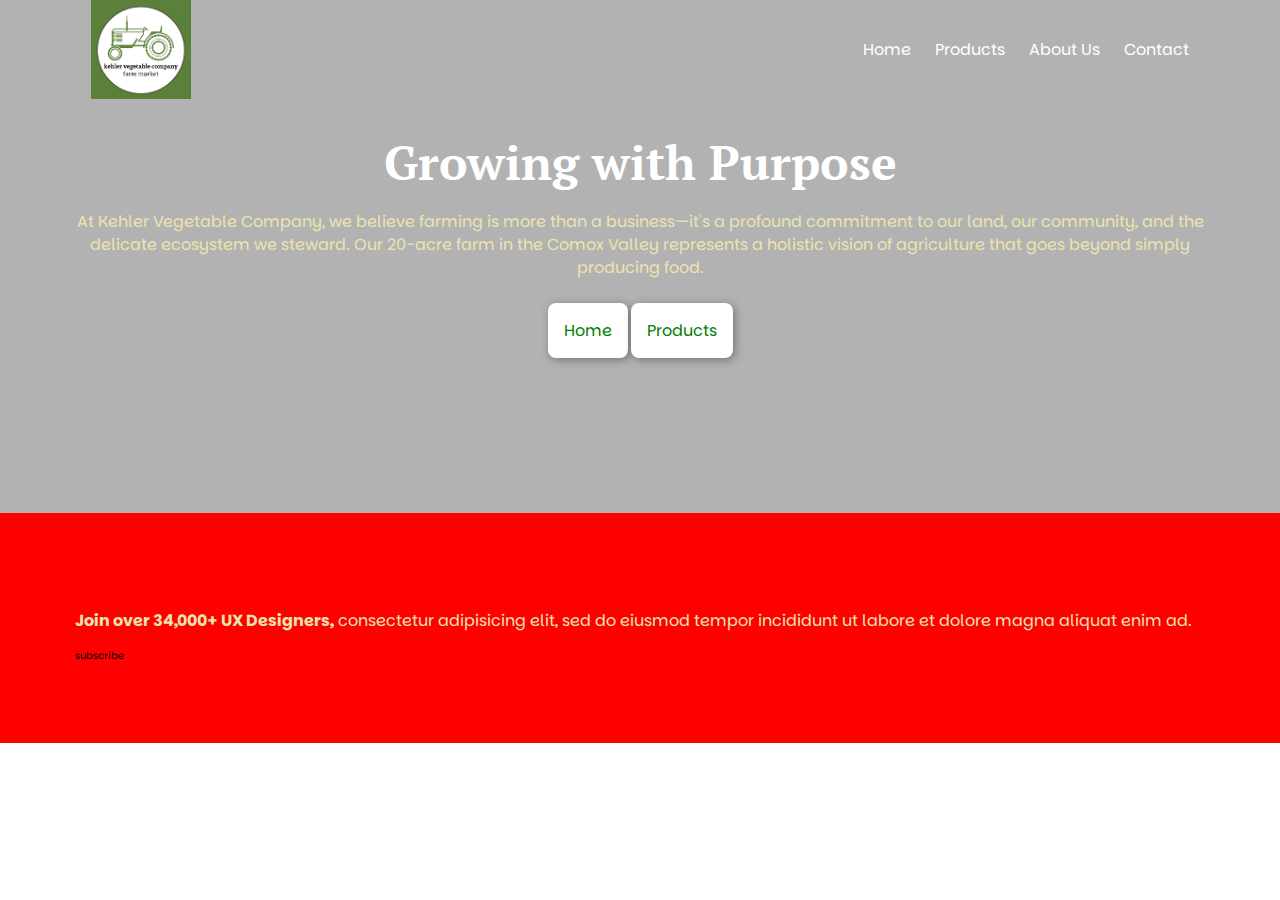
==== contact.html @ e4d016be "adjusted homepage media queries" ====
<!DOCTYPE html>
<html lang="en">
  <head>
    <meta charset="UTF-8" />
    <meta name="viewport" content="width=device-width, initial-scale=1.0" />
    <title>Kehler Farms</title>
    <link rel="stylesheet" href="style.css" />
    <link rel="preconnect" href="https://fonts.googleapis.com" />
    <link rel="preconnect" href="https://fonts.gstatic.com" crossorigin />
    <link rel="stylesheet" href="font-awesome-4.7.0/css/font-awesome.min.css" />
    <link
      href="https://fonts.googleapis.com/css2?family=Ubuntu:ital,wght@0,300;0,400;0,500;0,700;1,300;1,400;1,500;1,700&display=swap"
      rel="stylesheet"
    />
    <link rel="preconnect" href="https://fonts.googleapis.com" />
    <link rel="preconnect" href="https://fonts.gstatic.com" crossorigin />
    <link
      href="https://fonts.googleapis.com/css2?family=Noto+Serif:ital,wght@0,100..900;1,100..900&family=PT+Serif:ital,wght@0,400;0,700;1,400;1,700&family=Parkinsans:wght@300..800&display=swap"
      rel="stylesheet"
    />
  </head>

  <body>
    <header>
      <div class="content-width">
        <img
          class="header-logo"
          src="images/kehler-logo.png"
          alt="Kehler Farms Logo"
        />
        <nav class="main-nav">
          <ul>
            <li><a href="#">Home</a></li>
            <li><a href="#">Products</a></li>
            <li><a href="#">About Us</a></li>
            <li><a href="#">Contact</a></li>
          </ul>
        </nav>
      </div>
    </header>

    <section class="hero dark-background">
      <video
        class="hero-video"
        src="farm-life.mp4"
        title="Farm Life"
        preload="metadata"
        autoplay
        muted
        loop
      ></video>
      <div class="content-width section-spacing">
        <h1>Growing with Purpose</h1>
        <p>
          At Kehler Vegetable Company, we believe farming is more than a
          business—it's a profound commitment to our land, our community, and
          the delicate ecosystem we steward. Our 20-acre farm in the Comox
          Valley represents a holistic vision of agriculture that goes beyond
          simply producing food.
        </p>
        <!-- <p>
          Kehler Vegetable Company is a vibrant family-owned farm nestled in the
          heart of the Comox Valley. Spanning 20 acres of fertile land, we
          cultivate a diverse array of fresh, seasonal vegetables, luscious
          berries, and farm-fresh eggs from our free-range pasture. Our passion
          runs deep: we're dedicated to nurturing the land and delivering the
          highest quality, nutrient-rich produce to our local community. By
          focusing on sustainable farming practices, we not only support the
          local ecosystem but also provide our neighbors with the freshest, most
          wholesome foods possible. Every vegetable we grow, every berry we
          harvest, and every egg we collect reflects our commitment to quality,
          sustainability, and the rich agricultural heritage of the Comox
          Valley.
        </p> -->

        <a class="button" href="#">Home</a>
        <a class="button" href="#">Products</a>
      </div>
    </section>

    <section class="faq">
      <div class="content-width section-spacing">
        <div class="faq-content">
          <p>
            <strong>Join over 34,000+ UX Designers,</strong> consectetur
            adipisicing elit, sed do eiusmod tempor incididunt ut labore et
            dolore magna aliquat enim ad.
          </p>
        </div>
        <a class="call-to-action-button">subscribe</a>
      </div>
    </section>
  </body>
</html>
---- style.css ----
* {
  box-sizing: border-box;
}

html {
  font-size: 62.5%;
}

body {
  font-family: "Parkinsans", sans-serif;
  font-optical-sizing: auto;
  font-weight: 400;
  font-style: normal;
  margin: 0;
}

p {
  font-size: 1.4rem;
  color: rgb(236, 228, 174);
}

h1,
h2,
h3,
h4,
h5 {
  font-family: "PT Serif", serif;
  font-weight: 700;
  font-style: normal;
  color: white;
  margin: 0 0 16px 0;
}

h1 {
  font-size: 3.6rem;
}

h2 {
  font-size: 2.8rem;
}

h3 {
  font-size: 2rem;
}

h4 {
  font-size: 1.8rem;
}

h5 {
  font-size: 1.4rem;
  text-transform: uppercase;
}

@media only screen and (min-width: 1200px) {
  h1 {
    font-size: 4.8rem;
  }

  h2 {
    font-size: 3.6rem;
  }

  h3 {
    font-size: 2.4rem;
  }

  h4 {
    font-size: 2rem;
  }

  h5 {
    font-size: 1.6rem;
  }

  p {
    font-size: 1.6rem;
  }
}

.button {
  background-color: white;
  border: none;
  border-radius: 8px;
  color: green;
  padding: 16px 16px;
  margin-top: 8px;
  text-align: center;
  text-decoration: none;
  display: inline-block;
  font-size: 16px;
  transition: all 0.2s ease-in-out;

  /* https://www.cssmatic.com/box-shadow */

  -webkit-box-shadow: 2px 2px 10px 0px rgba(0, 0, 0, 0.35);
  -moz-box-shadow: 2px 2px 10px 0px rgba(0, 0, 0, 0.35);
  box-shadow: 2px 2px 10px 0px rgba(0, 0, 0, 0.35);
}

.button:hover {
  background-color: green;
  color: white;
  transform: scale(1.1);
}

img {
  max-width: 100%;
}

/*-------- UTILITIES ---------*/

.content-width {
  width: 33.4rem;
  max-width: 100%;
  margin: auto;
  padding: 0 16px;
}

.section-spacing {
  padding: 8rem 0;
}

@media only screen and (min-width: 1200px) {
  .content-width {
    width: 113rem;
  }
}

/*-------- PAGE 1 ---------*/

header {
  display: none;
}

@media only screen and (min-width: 1200px) {
  header {
    position: absolute;
    width: 100%;
    z-index: 1;
    display: block;
  }

  header .content-width {
    display: flex;
    align-items: center;
    justify-content: space-between;
  }

  .header-logo {
    width: 100px;
  }

  nav {
    font-size: 1.6rem;
    color: white;
  }

  .main-nav ul {
    display: flex;
    align-items: center;
    gap: 24px;
    margin: 0;
    padding: 0;
    list-style: none;
    text-decoration: none;
  }

  .main-nav a {
    color: white;
    text-decoration: none;
    /* padding-bottom: 8px;
    position: relative; */
  }

  .main-nav a:hover {
    text-decoration: underline;
  }

  .mobile-toggle {
    display: none;
  }
}

/*-------- HERO ---------*/

.home-hero {
  position: relative;
  padding: 50px 0;
  text-align: center;
  background-color: rgba(0, 0, 0, 0.3);
  color: white;
}

.home-hero-video {
  width: 100%;
  height: 100%;
  object-fit: cover;
  position: absolute;
  left: 0;
  top: 0;
  z-index: -1;
}

.home-hero .content-width {
  max-width: 45rem;
}

@media only screen and (min-width: 1200px) {
  .home-hero {
    padding: 200px 0 150px 0;
  }
}

/*-------- OFFERINGS ---------*/

.offerings {
  background-color: #4c6756;
}

.offerings-content {
  text-align: center;
  padding-bottom: 2.4rem;
}

.offerings h2 {
  font-size: 3.2rem;
  margin-top: 0;
}

.offerings-cards {
  display: flex;
  flex-direction: column;
  gap: 16px;
  align-items: center;
}

.offerings-card {
  height: 233px;
  width: 233px;
  max-width: 100%;
  background-color: #c2d1d9;
  border-radius: 8px;
  padding: 16px;
  display: flex;
  flex-direction: column;
  justify-content: flex-end;
  background-position: center;
  background-size: cover;
  position: relative;
  overflow: hidden;
}

.offerings-card::before {
  content: "";
  display: block;
  position: absolute;
  top: 0;
  bottom: 0;
  left: 0;
  right: 0;
  background-color: black;
  opacity: 0.3;
}

.offerings-card h3 {
  margin: 0 0 8px 0;
  position: relative;
}

.offerings-card p {
  margin: 0;
  position: relative;
  font-size: 1.2rem;
}

@media only screen and (min-width: 768px) {
  .offerings-cards {
    flex-direction: row;
    gap: 32px;
  }

  .offerings-card {
    width: 100%;
  }
}

@media only screen and (min-width: 1200px) {
  .offerings {
    padding: 8rem 0;
  }

  .offerings .content-width {
    display: grid;
    grid-template-columns: 1fr 2fr;
  }

  .offerings-content {
    text-align: left;
    padding-right: 4rem;
    padding-bottom: 0;
  }
}

/*-------- TESTIMONIALS ---------*/

.testimonials {
  background: url(images/chickens1.jpeg) center center no-repeat;
  background-size: cover;
  position: relative;
  text-align: center;
}

.testimonials i {
  color: white;
  font-size: 4.8rem;
}

.testimonials::before {
  content: "";
  display: block;
  position: absolute;
  top: 0;
  bottom: 0;
  left: 0;
  right: 0;
  background-color: black;
  opacity: 0.4;
}

.testimonials .content-width {
  position: relative;
}

/*
@media only screen and (min-width: 1200px) {
  .testimonials .content-width {
    display: grid;
    grid-template-columns: 1fr 2fr;
  }
} */

/*-------- LOCATION / CONTACT ---------*/

.hours {
  justify-content: center;
  align-items: center;
  color: rgb(236, 228, 174);
}

.hours ul {
  font-size: 2rem;
}

.location {
  display: flex;
  justify-content: flex-end;
  flex-direction: column;
  padding: 2.4rem;
  background-color: #4c6756;
}

.location iframe {
  height: 30rem;
}

@media only screen and (min-width: 1200px) {
  .hours {
    width: 40%;

    padding-right: 6rem;
  }

  .location {
    align-items: center;
    flex-direction: row;
  }

  .location iframe {
    width: 60%;
    height: 40rem;
  }
}

/*-------- FOOTER ---------*/

footer {
  background: url(images/pumpkins.jpg) center center no-repeat;
  background-size: cover;
  position: relative;
  text-align: center;
}

.footer::before {
  content: "";
  display: block;
  position: absolute;
  top: 0;
  bottom: 0;
  left: 0;
  right: 0;
  background-color: black;
  opacity: 0.4;
}

.footer .content-width {
  position: relative;
}

footer h2 {
  margin: 0;
}

.footer i {
  color: white;
  font-size: 4.8rem;
  padding: 1.6rem;
}

.footer-nav {
  font-size: 1.6rem;
  color: white;
}

.footer-nav ul {
  display: flex;
  flex-direction: column;
  align-items: center;
  justify-content: center;
  gap: 16px;
  margin: 0;
  padding: 0;
  list-style: none;
  text-decoration: none;
}

.footer-nav a {
  color: white;
  text-decoration: none;
  /* padding-bottom: 8px;
    position: relative; */
}

.footer-nav a:hover {
  text-decoration: underline;
}

@media only screen and (min-width: 1200px) {

  .footer-nav ul {
    flex-direction: row;
    gap: 24px;
    
    
  }


}

/*-------- DISCLAIMER ---------*/

.disclaimer {
  padding: 8px;
  text-align: center;
}

/*-------- PAGE 2 ---------*/

.hero {
  position: relative;

  padding: 50px 0 75px 0;
  text-align: center;
  background-color: rgba(0, 0, 0, 0.3);
  color: white;
}

.hero-video {
  width: 100%;
  height: 100%;
  object-fit: cover;
  position: absolute;
  left: 0;
  top: 0;
  z-index: -1;
}

/*-------- PRODUCTS ---------*/

.products {
  background-color: #4c6756;
}

.product {
  display: grid;
  grid-template-columns: 2fr 2fr;
  /* justify-content: center; */
  align-items: center;
  margin: 0;
}

.products .content-width {
  display: grid;
  grid-template-columns: 1fr 1fr;
  gap: 16px;
}

.product-content p {
  max-width: 80%;
}

.product h3 h5 {
  margin: 0;
  padding: 0;
}

.product-image {
  height: auto;
  width: 233px;
  max-width: 100%;
  background-color: #c2d1d9;
  border-radius: 8px;
  padding: 16px;
  display: flex;
  flex-direction: column;
  justify-content: flex-end;
  background-position: center;
  background-size: cover;
  position: relative;
  overflow: hidden;
  object-fit: cover;
}

/* .product-image::before {
    content: "";
    display: block;
    position: absolute;
    top: 0;
    bottom: 0;
    left: 0;
    right: 0;
    background-color: black;
    opacity: 0.3;
  } */

/*-------- PAGE 3 ---------*/

.faq {
  background-color: red;
}
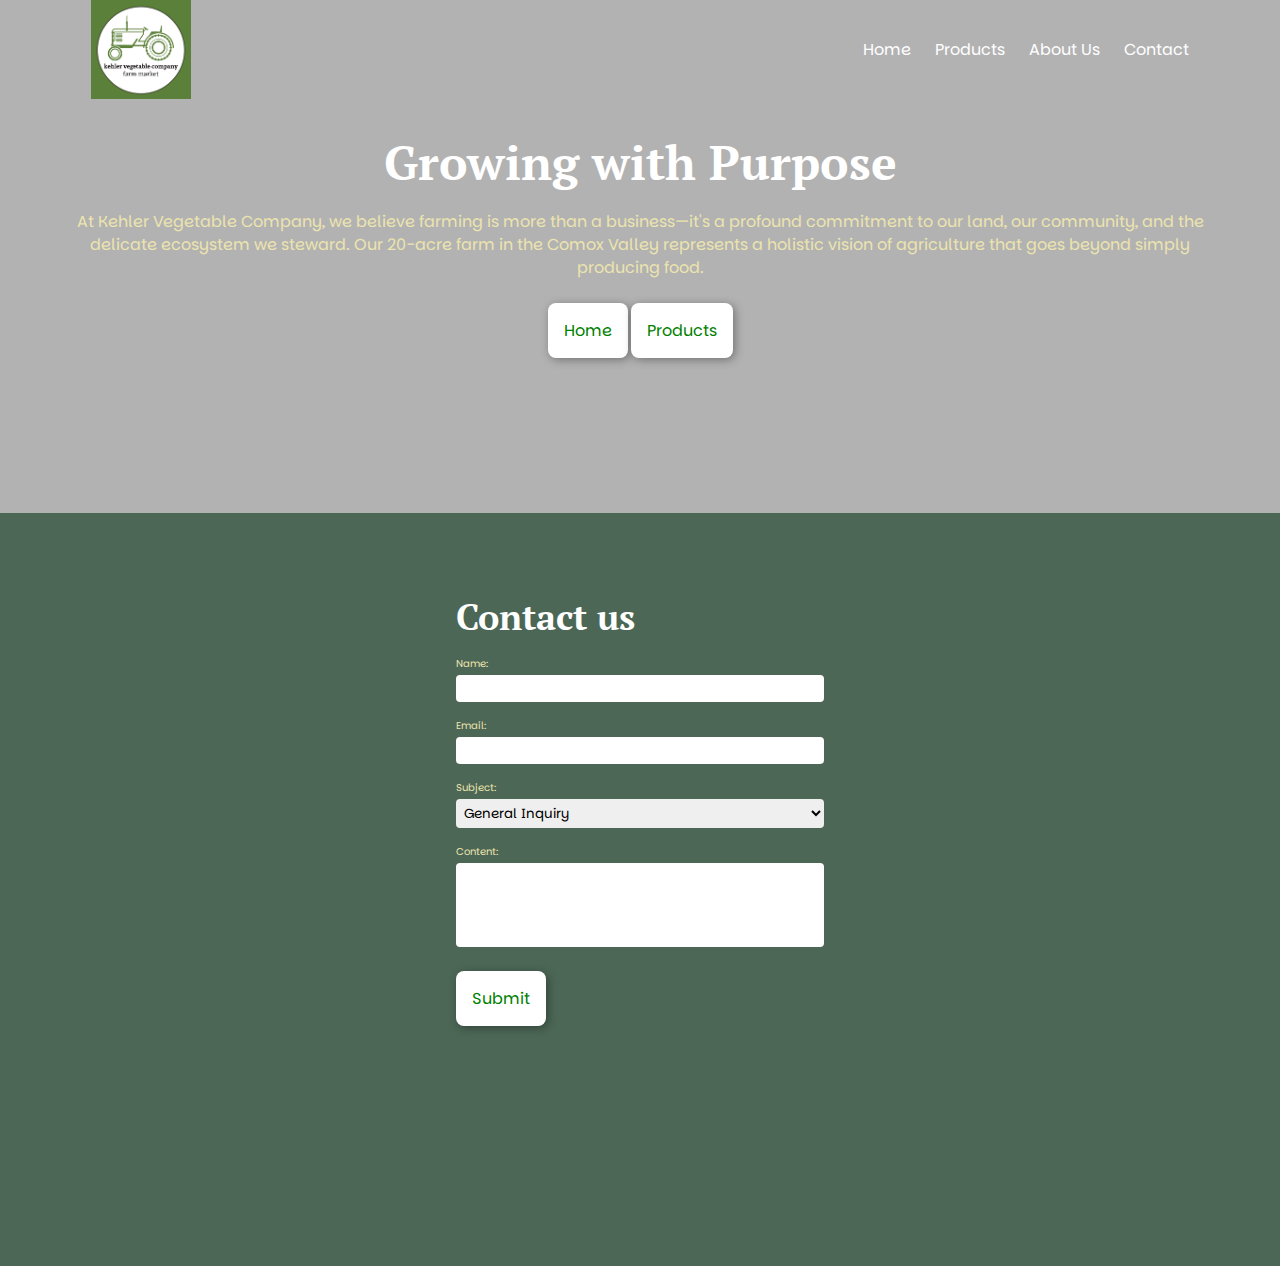
==== commit 555de7c6: "added form section, style tweaks" ====
--- a/contact.html
+++ b/contact.html
@@ -59,7 +59,7 @@
           simply producing food.
         </p>
         <!-- <p>
-          Kehler Vegetable Company is a vibrant family-owned farm nestled in the
+          Kehler Vegetable Company is a viant family-owned farm nestled in the
           heart of the Comox Valley. Spanning 20 acres of fertile land, we
           cultivate a diverse array of fresh, seasonal vegetables, luscious
           berries, and farm-fresh eggs from our free-range pasture. Our passion
@@ -78,17 +78,41 @@
       </div>
     </section>
 
-    <section class="faq">
-      <div class="content-width section-spacing">
-        <div class="faq-content">
-          <p>
-            <strong>Join over 34,000+ UX Designers,</strong> consectetur
-            adipisicing elit, sed do eiusmod tempor incididunt ut labore et
-            dolore magna aliquat enim ad.
-          </p>
+    <section class="form section-spacing bg-green">
+      <div class="content-width">
+        <div class="form-content">
+          <h2>Contact us</h2>
+
+          <form>
+            <div class="form-field">
+              <label for="name">Name:</label>
+              <input type="text" id="name" name="name" />
+            </div>
+            <div class="form-field">
+              <label for="email">Email:</label>
+              <input type="text" id="email" name="email" />
+            </div>
+            <div class="form-field">
+              <label for="subject">Subject:</label>
+              <select name="subject" id="subject">
+                <option>General Inquiry</option>
+                <option>Job Opportunities</option>
+                <option>Special Orders</option>
+                <option>Bulk Orders</option>
+              </select>
+            </div>
+            <div class="form-field">
+              <label for="content">Content:</label>
+              <textarea name="content" id="content" rows="4"> </textarea>
+            </div>
+            <input class="button" type="submit" value="Submit" />
+          </form>
         </div>
-        <a class="call-to-action-button">subscribe</a>
       </div>
+    </section>
+
+    <section class="our-staff section-spacing bg-green">
+      <div class="content-width"></div>
     </section>
   </body>
 </html>
--- a/style.css
+++ b/style.css
@@ -96,6 +96,10 @@
   -webkit-box-shadow: 2px 2px 10px 0px rgba(0, 0, 0, 0.35);
   -moz-box-shadow: 2px 2px 10px 0px rgba(0, 0, 0, 0.35);
   box-shadow: 2px 2px 10px 0px rgba(0, 0, 0, 0.35);
+  font-family: "Parkinsans", sans-serif;
+  font-optical-sizing: auto;
+  font-weight: 400;
+  font-style: normal;
 }
 
 .button:hover {
@@ -118,12 +122,20 @@
 }
 
 .section-spacing {
-  padding: 8rem 0;
+  padding: 4rem 0;
+}
+
+.bg-green {
+  background-color: #4c6756;
 }
 
 @media only screen and (min-width: 1200px) {
   .content-width {
     width: 113rem;
+  }
+
+  .section-spacing {
+    padding: 8rem 0;
   }
 }
 
@@ -446,15 +458,10 @@
 }
 
 @media only screen and (min-width: 1200px) {
-
   .footer-nav ul {
     flex-direction: row;
     gap: 24px;
-    
-    
-  }
-
-
+  }
 }
 
 /*-------- DISCLAIMER ---------*/
@@ -492,21 +499,19 @@
 }
 
 .product {
-  display: grid;
-  grid-template-columns: 2fr 2fr;
-  /* justify-content: center; */
+  display: flex;
+  flex-direction: column;
   align-items: center;
-  margin: 0;
-}
-
-.products .content-width {
-  display: grid;
-  grid-template-columns: 1fr 1fr;
-  gap: 16px;
-}
-
-.product-content p {
-  max-width: 80%;
+  text-align: center;
+  margin-bottom: 4rem;
+}
+
+.product:last-child {
+  margin-bottom: 0;
+}
+
+.product-content {
+  padding-bottom: 1rem;
 }
 
 .product h3 h5 {
@@ -531,20 +536,69 @@
   object-fit: cover;
 }
 
-/* .product-image::before {
-    content: "";
-    display: block;
-    position: absolute;
-    top: 0;
-    bottom: 0;
-    left: 0;
-    right: 0;
-    background-color: black;
-    opacity: 0.3;
-  } */
+@media only screen and (min-width: 1200px) {
+  .product {
+    display: grid;
+    grid-template-columns: 2fr 2fr;
+    margin: 0;
+    text-align: left;
+  }
+
+  .products .content-width {
+    display: grid;
+    grid-template-columns: 1fr 1fr;
+    gap: 16px;
+  }
+
+  .product-content {
+    padding-right: 1.6rem;
+  }
+}
 
 /*-------- PAGE 3 ---------*/
 
-.faq {
-  background-color: red;
-}
+/*-------- FORM ---------*/
+
+
+.form .content-width {
+  width: 40rem;
+  padding-left: 16px;
+  padding-right: 16px;
+}
+
+.form-field input,
+.form-field select,
+.form-field textarea {
+  border: none;
+  padding: 4px 8px;
+  border-radius: 4px;
+  font-family: "Parkinsans", sans-serif;
+  font-optical-sizing: auto;
+  font-weight: 400;
+  font-style: normal;
+}
+
+.form-field select {
+  padding: 4px ;
+}
+
+.form-field textarea {
+  padding: 4px ;
+  resize: none;
+
+}
+
+.form-field {
+  display: flex;
+  flex-direction: column;
+  margin-bottom: 16px;
+}
+
+.form-field label {
+  margin-bottom: 4px;
+  color: rgb(236, 228, 174);
+}
+
+/*-------- TABLE ---------*/
+
+
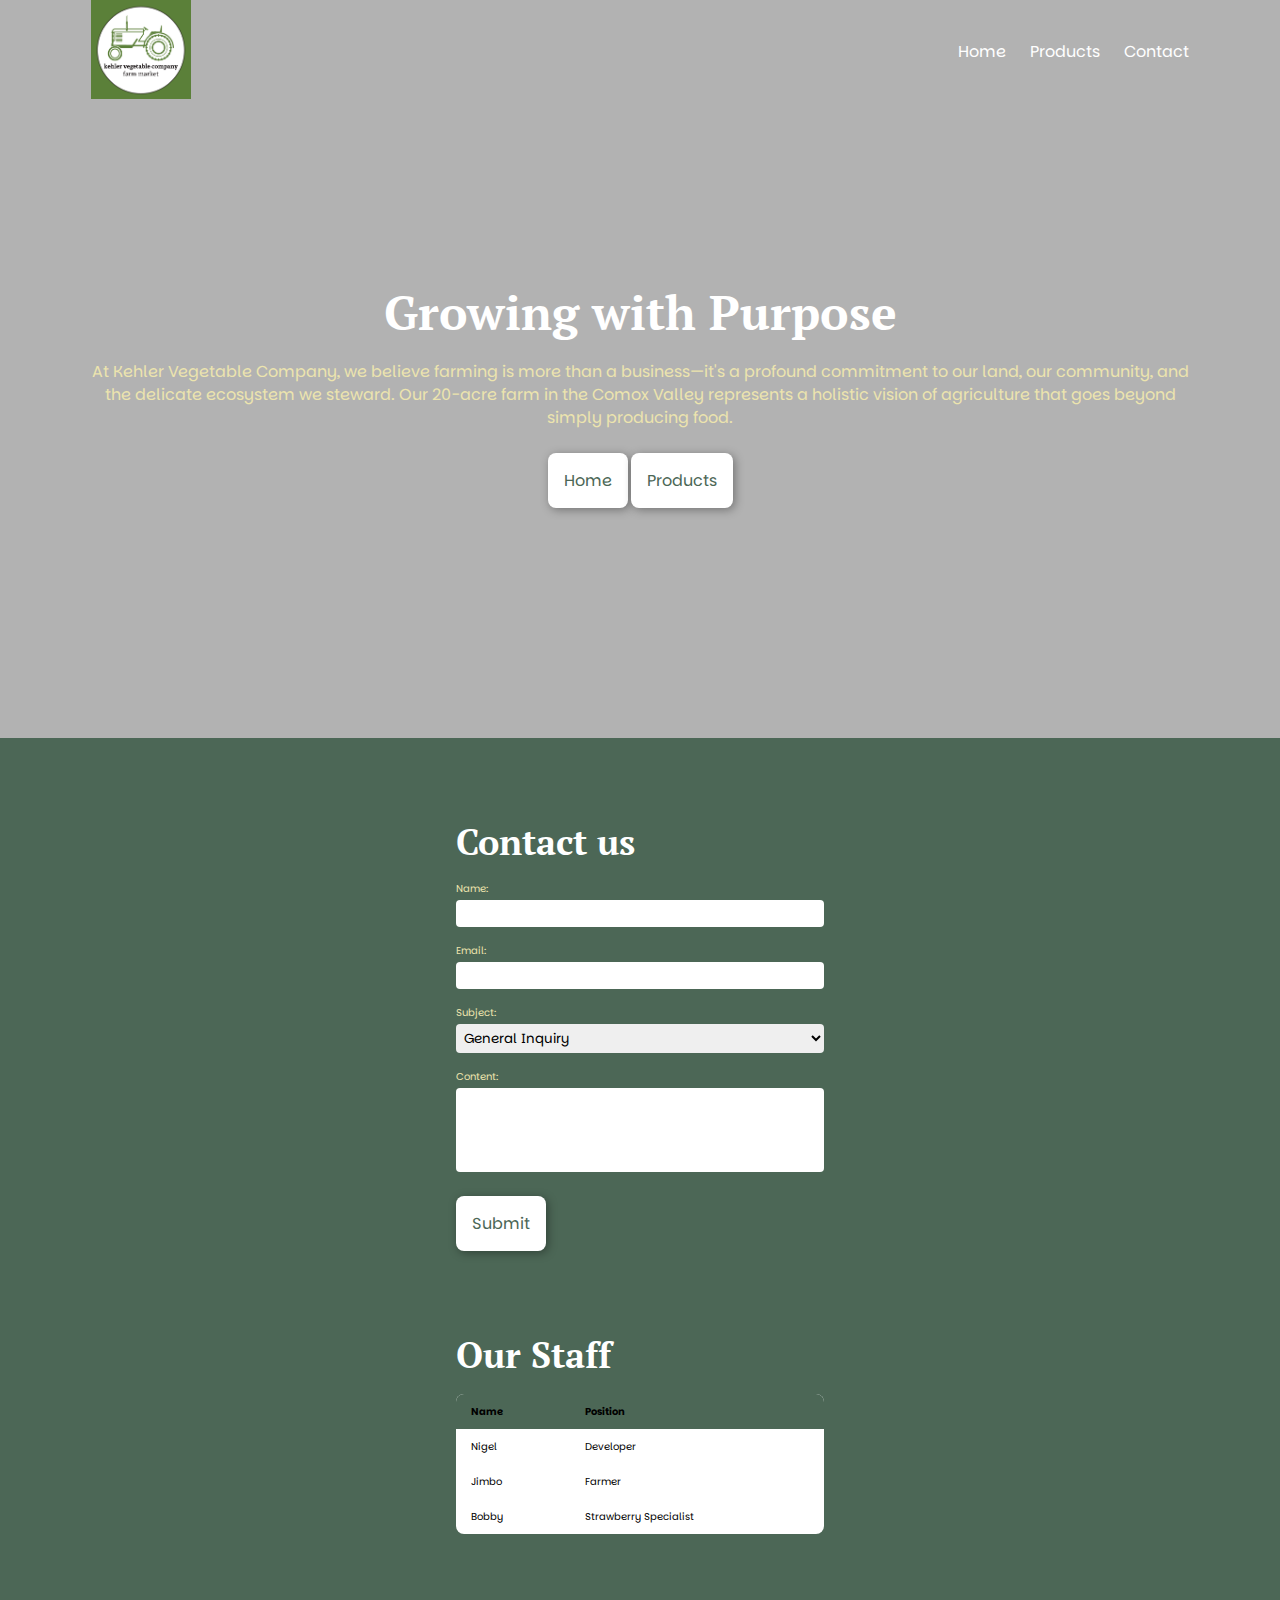
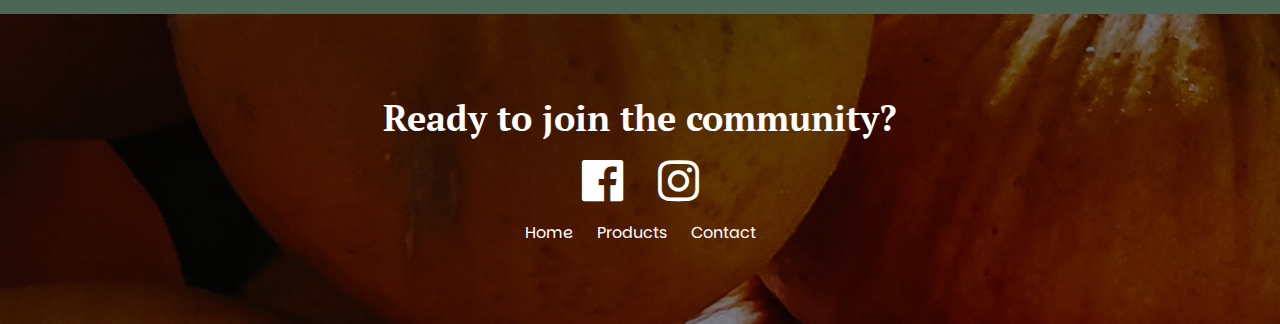
==== commit 729e8ec3: "added and styled responsive nav menu to mobile, created form and created web table and form" ====
--- a/contact.html
+++ b/contact.html
@@ -23,19 +23,25 @@
   <body>
     <header>
       <div class="content-width">
-        <img
-          class="header-logo"
-          src="images/kehler-logo.png"
-          alt="Kehler Farms Logo"
-        />
-        <nav class="main-nav">
+        <a href="index.html">
+          <img
+            class="header-logo"
+            src="images/kehler-logo.png"
+            alt="Kehler Farms Logo"
+        /></a>
+        <nav id="main-nav">
           <ul>
-            <li><a href="#">Home</a></li>
-            <li><a href="#">Products</a></li>
-            <li><a href="#">About Us</a></li>
-            <li><a href="#">Contact</a></li>
+            <li><a href="index.html">Home</a></li>
+            <li><a href="products.html">Products</a></li>
+            <li><a href="contact.html">Contact</a></li>
           </ul>
+          <button class="mobile-toggle" onclick="showNav()">
+            <i class="fa fa-times" aria-hidden="true"></i>
+          </button>
         </nav>
+        <button class="mobile-toggle" onclick="showNav()">
+          <i class="fa fa-bars" aria-hidden="true"></i>
+        </button>
       </div>
     </header>
 
@@ -112,7 +118,71 @@
     </section>
 
     <section class="our-staff section-spacing bg-green">
-      <div class="content-width"></div>
+      <div class="content-width">
+        <h2>Our Staff</h2>
+        <table>
+          <thead>
+            <tr>
+              <th>Name</th>
+              <th>Position</th>
+            </tr>
+          </thead>
+          <tbody>
+            <tr>
+              <td>Nigel</td>
+              <td>Developer</td>
+            </tr>
+            <tr>
+              <td>Jimbo</td>
+              <td>Farmer</td>
+            </tr>
+            <tr>
+              <td>Bobby</td>
+              <td>Strawberry Specialist</td>
+            </tr>
+          </tbody>
+        </table>
+      </div>
     </section>
+
+    <footer class="footer section-spacing">
+      <div class="content-width">
+        <div class="footer-content">
+          <h2>Ready to join the community?</h2>
+          <section class="social-media">
+            <a
+              href="https://www.facebook.com/kehlervegetables/"
+              target="_blank"
+            >
+              <i class="fa fa-facebook-official" aria-hidden="true"></i
+            ></a>
+
+            <a
+              href="https://www.instagram.com/kehlervegetables/"
+              target="_blank"
+            >
+              <i class="fa fa-instagram" aria-hidden="true"></i
+            ></a>
+          </section>
+
+          <section class="footer-nav">
+            <nav>
+              <ul>
+                <li><a href="#">Home</a></li>
+                <li><a href="#">Products</a></li>
+                <li><a href="#">Contact</a></li>
+              </ul>
+            </nav>
+          </section>
+        </div>
+      </div>
+    </footer>
+
+    <script>
+      function showNav() {
+        var element = document.getElementById("main-nav");
+        element.classList.toggle("show");
+      }
+    </script>
   </body>
 </html>
--- a/style.css
+++ b/style.css
@@ -82,7 +82,7 @@
   background-color: white;
   border: none;
   border-radius: 8px;
-  color: green;
+  color: #4c6756;
   padding: 16px 16px;
   margin-top: 8px;
   text-align: center;
@@ -103,7 +103,7 @@
 }
 
 .button:hover {
-  background-color: green;
+  background-color: #4c6756;
   color: white;
   transform: scale(1.1);
 }
@@ -118,11 +118,13 @@
   width: 33.4rem;
   max-width: 100%;
   margin: auto;
-  padding: 0 16px;
+  padding-left: 16px;
+  padding-right: 16px;
 }
 
 .section-spacing {
-  padding: 4rem 0;
+  padding-top: 4rem;
+  padding-bottom: 4rem;
 }
 
 .bg-green {
@@ -135,30 +137,80 @@
   }
 
   .section-spacing {
-    padding: 8rem 0;
+    padding-top: 8rem;
+    padding-bottom: 8rem;
   }
 }
 
 /*-------- PAGE 1 ---------*/
 
 header {
+  position: absolute;
+  width: 100%;
+  z-index: 1;
+}
+
+.header-logo {
+  width: 40px;
+}
+
+.mobile-toggle {
   display: none;
 }
 
-@media only screen and (min-width: 1200px) {
-  header {
-    position: absolute;
-    width: 100%;
-    z-index: 1;
-    display: block;
-  }
-
-  header .content-width {
+header .content-width {
+  display: flex;
+  align-items: center;
+  justify-content: space-between;
+}
+
+@media only screen and (max-width: 1199px) {
+  #main-nav {
+    display: none;
+  }
+  #main-nav.show {
     display: flex;
     align-items: center;
-    justify-content: space-between;
-  }
-
+    justify-content: center;
+    position: fixed;
+    background-color: #4c6756;
+    height: 100vh;
+    width: 100vw;
+    top: 0;
+    left: 0;
+  }
+
+  #main-nav .mobile-toggle {
+    position: fixed;
+    top: 16px;
+    right: 16px;
+  }
+  .mobile-toggle {
+    display: block;
+    color: white;
+    font-size: 24px;
+    border: none;
+    background: none;
+    outline: none;
+  }
+  #main-nav a {
+    text-decoration: none;
+    color: white;
+    font-size: 24px;
+  }
+  #main-nav ul {
+    display: flex;
+    flex-direction: column;
+    align-items: center;
+    justify-content: center;
+    gap: 16px;
+    list-style-type: none;
+    margin: 0;
+    padding: 0;
+  }
+}
+
+@media only screen and (min-width: 1200px) {
   .header-logo {
     width: 100px;
   }
@@ -168,7 +220,7 @@
     color: white;
   }
 
-  .main-nav ul {
+  #main-nav ul {
     display: flex;
     align-items: center;
     gap: 24px;
@@ -178,14 +230,12 @@
     text-decoration: none;
   }
 
-  .main-nav a {
+  #main-nav a {
     color: white;
     text-decoration: none;
-    /* padding-bottom: 8px;
-    position: relative; */
-  }
-
-  .main-nav a:hover {
+  }
+
+  #main-nav a:hover {
     text-decoration: underline;
   }
 
@@ -198,7 +248,7 @@
 
 .home-hero {
   position: relative;
-  padding: 50px 0;
+  padding: 80px 0 50px 0;
   text-align: center;
   background-color: rgba(0, 0, 0, 0.3);
   color: white;
@@ -215,7 +265,7 @@
 }
 
 .home-hero .content-width {
-  max-width: 45rem;
+  width: 45rem;
 }
 
 @media only screen and (min-width: 1200px) {
@@ -344,14 +394,6 @@
   position: relative;
 }
 
-/*
-@media only screen and (min-width: 1200px) {
-  .testimonials .content-width {
-    display: grid;
-    grid-template-columns: 1fr 2fr;
-  }
-} */
-
 /*-------- LOCATION / CONTACT ---------*/
 
 .hours {
@@ -475,8 +517,7 @@
 
 .hero {
   position: relative;
-
-  padding: 50px 0 75px 0;
+  padding: 80px 0 50px 0;
   text-align: center;
   background-color: rgba(0, 0, 0, 0.3);
   color: white;
@@ -492,6 +533,14 @@
   z-index: -1;
 }
 
+@media only screen and (min-width: 1200px) {
+  .hero {
+    padding: 200px 0 150px 0;
+  }
+}
+
+
+
 /*-------- PRODUCTS ---------*/
 
 .products {
@@ -558,7 +607,6 @@
 /*-------- PAGE 3 ---------*/
 
 /*-------- FORM ---------*/
-
 
 .form .content-width {
   width: 40rem;
@@ -579,13 +627,12 @@
 }
 
 .form-field select {
-  padding: 4px ;
+  padding: 4px;
 }
 
 .form-field textarea {
-  padding: 4px ;
+  padding: 4px;
   resize: none;
-
 }
 
 .form-field {
@@ -601,4 +648,31 @@
 
 /*-------- TABLE ---------*/
 
-
+table {
+  border-collapse: collapse;
+  width: 100%;
+  text-align: left;
+  background: white;
+  border-radius: 8px;
+  overflow: hidden;
+}
+
+th,
+td {
+  /* border: 1px solid #cecfd5; */
+  padding: 10px 15px;
+}
+
+thead {
+  background: #4c6756;
+}
+
+.our-staff {
+  padding-top: 0;
+}
+
+.our-staff .content-width {
+  width: 40rem;
+  padding-left: 16px;
+  padding-right: 16px;
+}
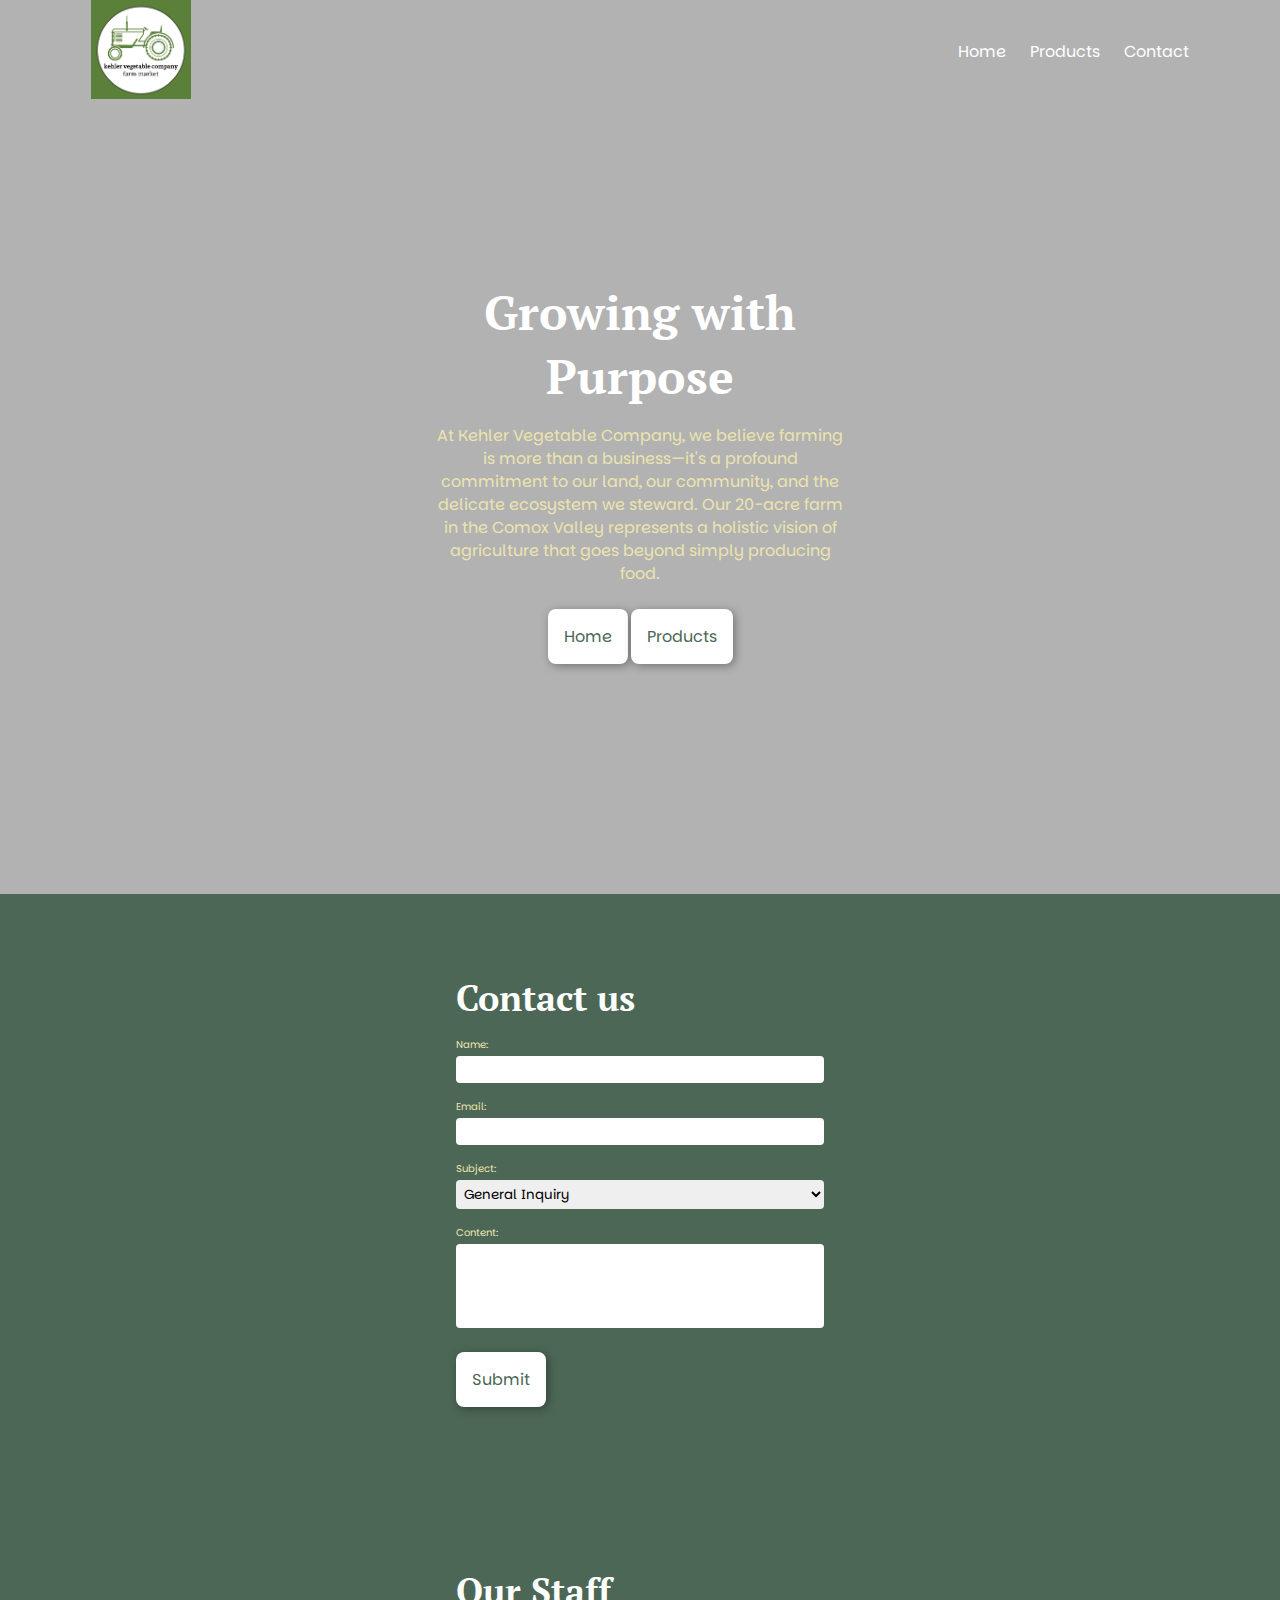
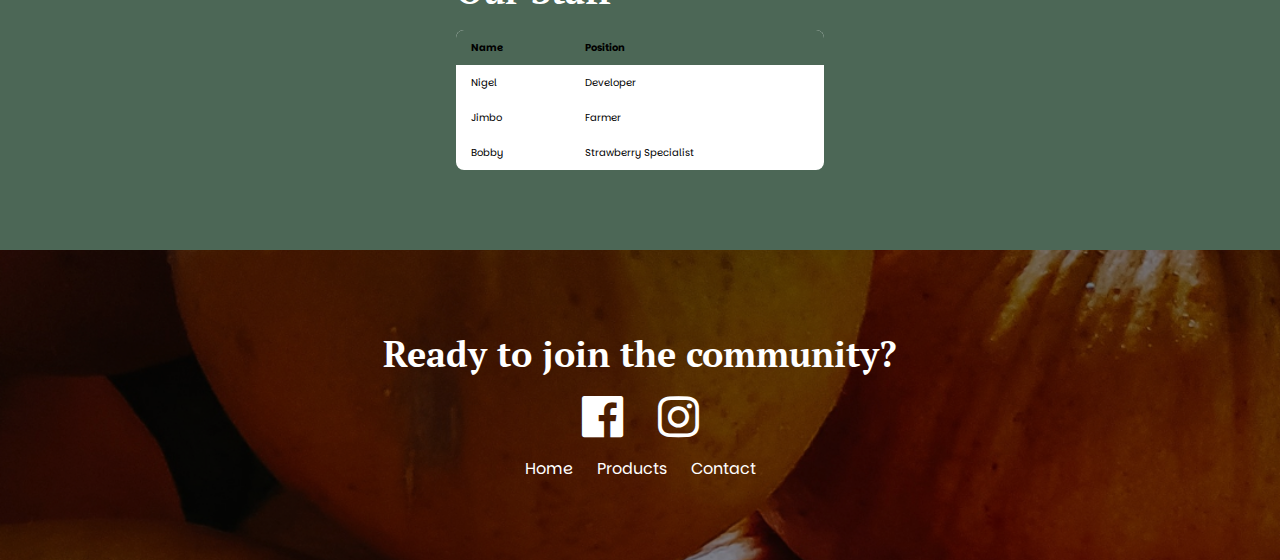
==== commit 4894a674: "moved media queries to the bottom of style" ====
--- a/contact.html
+++ b/contact.html
@@ -79,8 +79,8 @@
           Valley.
         </p> -->
 
-        <a class="button" href="#">Home</a>
-        <a class="button" href="#">Products</a>
+        <a class="button" href="index.html">Home</a>
+        <a class="button" href="products.html">Products</a>
       </div>
     </section>
 
@@ -168,9 +168,9 @@
           <section class="footer-nav">
             <nav>
               <ul>
-                <li><a href="#">Home</a></li>
-                <li><a href="#">Products</a></li>
-                <li><a href="#">Contact</a></li>
+                <li><a href="index.html">Home</a></li>
+                <li><a href="products.html">Products</a></li>
+                <li><a href="contact.html">Contact</a></li>
               </ul>
             </nav>
           </section>
--- a/style.css
+++ b/style.css
@@ -52,32 +52,6 @@
   text-transform: uppercase;
 }
 
-@media only screen and (min-width: 1200px) {
-  h1 {
-    font-size: 4.8rem;
-  }
-
-  h2 {
-    font-size: 3.6rem;
-  }
-
-  h3 {
-    font-size: 2.4rem;
-  }
-
-  h4 {
-    font-size: 2rem;
-  }
-
-  h5 {
-    font-size: 1.6rem;
-  }
-
-  p {
-    font-size: 1.6rem;
-  }
-}
-
 .button {
   background-color: white;
   border: none;
@@ -131,17 +105,6 @@
   background-color: #4c6756;
 }
 
-@media only screen and (min-width: 1200px) {
-  .content-width {
-    width: 113rem;
-  }
-
-  .section-spacing {
-    padding-top: 8rem;
-    padding-bottom: 8rem;
-  }
-}
-
 /*-------- PAGE 1 ---------*/
 
 header {
@@ -162,6 +125,409 @@
   display: flex;
   align-items: center;
   justify-content: space-between;
+}
+
+
+
+/*-------- HERO ---------*/
+
+.home-hero {
+  position: relative;
+  padding: 80px 0 50px 0;
+  text-align: center;
+  background-color: rgba(0, 0, 0, 0.3);
+  color: white;
+}
+
+.home-hero-video {
+  width: 100%;
+  height: 100%;
+  object-fit: cover;
+  position: absolute;
+  left: 0;
+  top: 0;
+  z-index: -1;
+}
+
+.home-hero .content-width {
+  width: 45rem;
+}
+
+
+
+/*-------- OFFERINGS ---------*/
+
+.offerings {
+  background-color: #4c6756;
+}
+
+.offerings-content {
+  text-align: center;
+  padding-bottom: 2.4rem;
+}
+
+.offerings h2 {
+  font-size: 3.2rem;
+  margin-top: 0;
+}
+
+.offerings-cards {
+  display: flex;
+  flex-direction: column;
+  gap: 16px;
+  align-items: center;
+}
+
+.offerings-card {
+  height: 233px;
+  width: 233px;
+  max-width: 100%;
+  background-color: #c2d1d9;
+  border-radius: 8px;
+  padding: 16px;
+  display: flex;
+  flex-direction: column;
+  justify-content: flex-end;
+  background-position: center;
+  background-size: cover;
+  position: relative;
+  overflow: hidden;
+}
+
+.offerings-card::before {
+  content: "";
+  display: block;
+  position: absolute;
+  top: 0;
+  bottom: 0;
+  left: 0;
+  right: 0;
+  background-color: black;
+  opacity: 0.3;
+}
+
+.offerings-card h3 {
+  margin: 0 0 8px 0;
+  position: relative;
+}
+
+.offerings-card p {
+  margin: 0;
+  position: relative;
+  font-size: 1.2rem;
+}
+
+
+
+/*-------- TESTIMONIALS ---------*/
+
+.testimonials {
+  background: url(images/chickens1.jpeg) center center no-repeat;
+  background-size: cover;
+  position: relative;
+  text-align: center;
+}
+
+.testimonials i {
+  color: white;
+  font-size: 4.8rem;
+}
+
+.testimonials::before {
+  content: "";
+  display: block;
+  position: absolute;
+  top: 0;
+  bottom: 0;
+  left: 0;
+  right: 0;
+  background-color: black;
+  opacity: 0.4;
+}
+
+.testimonials .content-width {
+  position: relative;
+}
+
+/*-------- LOCATION / CONTACT ---------*/
+
+.hours {
+  justify-content: center;
+  align-items: center;
+  color: rgb(236, 228, 174);
+}
+
+.hours ul {
+  font-size: 2rem;
+}
+
+.location {
+  display: flex;
+  justify-content: flex-end;
+  flex-direction: column;
+  padding: 2.4rem;
+  background-color: #4c6756;
+}
+
+.location iframe {
+  height: 30rem;
+}
+
+
+
+/*-------- FOOTER ---------*/
+
+footer {
+  background: url(images/pumpkins.jpg) center center no-repeat;
+  background-size: cover;
+  position: relative;
+  text-align: center;
+}
+
+.footer::before {
+  content: "";
+  display: block;
+  position: absolute;
+  top: 0;
+  bottom: 0;
+  left: 0;
+  right: 0;
+  background-color: black;
+  opacity: 0.4;
+}
+
+.footer .content-width {
+  position: relative;
+}
+
+footer h2 {
+  margin: 0;
+}
+
+.footer i {
+  color: white;
+  font-size: 4.8rem;
+  padding: 1.6rem;
+}
+
+.footer-nav {
+  font-size: 1.6rem;
+  color: white;
+}
+
+.footer-nav ul {
+  display: flex;
+  flex-direction: column;
+  align-items: center;
+  justify-content: center;
+  gap: 16px;
+  margin: 0;
+  padding: 0;
+  list-style: none;
+  text-decoration: none;
+}
+
+.footer-nav a {
+  color: white;
+  text-decoration: none;
+  /* padding-bottom: 8px;
+    position: relative; */
+}
+
+.footer-nav a:hover {
+  text-decoration: underline;
+}
+
+
+
+/*-------- DISCLAIMER ---------*/
+
+.disclaimer {
+  padding: 8px;
+  text-align: center;
+}
+
+/*-------- PAGE 2 ---------*/
+
+.hero {
+  position: relative;
+  padding: 80px 0 50px 0;
+  text-align: center;
+  background-color: rgba(0, 0, 0, 0.3);
+  color: white;
+}
+
+.hero-video {
+  width: 100%;
+  height: 100%;
+  object-fit: cover;
+  position: absolute;
+  left: 0;
+  top: 0;
+  z-index: -1;
+}
+
+
+
+
+
+
+
+/*-------- PRODUCTS ---------*/
+
+.products {
+  background-color: #4c6756;
+}
+
+.product {
+  display: flex;
+  flex-direction: column;
+  align-items: center;
+  text-align: center;
+  margin-bottom: 4rem;
+}
+
+.product:last-child {
+  margin-bottom: 0;
+}
+
+.product-content {
+  padding-bottom: 1rem;
+}
+
+.product h3 h5 {
+  margin: 0;
+  padding: 0;
+}
+
+.product-image {
+  height: auto;
+  width: 233px;
+  max-width: 100%;
+  background-color: #c2d1d9;
+  border-radius: 8px;
+  padding: 16px;
+  display: flex;
+  flex-direction: column;
+  justify-content: flex-end;
+  background-position: center;
+  background-size: cover;
+  position: relative;
+  overflow: hidden;
+  object-fit: cover;
+}
+
+
+
+/*-------- PAGE 3 ---------*/
+
+/*-------- FORM ---------*/
+
+.form .content-width {
+  width: 40rem;
+  padding-left: 16px;
+  padding-right: 16px;
+}
+
+.form-field input,
+.form-field select,
+.form-field textarea {
+  border: none;
+  padding: 4px 8px;
+  border-radius: 4px;
+  font-family: "Parkinsans", sans-serif;
+  font-optical-sizing: auto;
+  font-weight: 400;
+  font-style: normal;
+}
+
+.form-field select {
+  padding: 4px;
+}
+
+.form-field textarea {
+  padding: 4px;
+  resize: none;
+}
+
+.form-field {
+  display: flex;
+  flex-direction: column;
+  margin-bottom: 16px;
+}
+
+.form-field label {
+  margin-bottom: 4px;
+  color: rgb(236, 228, 174);
+}
+
+/*-------- TABLE ---------*/
+
+table {
+  border-collapse: collapse;
+  width: 100%;
+  text-align: left;
+  background: white;
+  border-radius: 8px;
+  overflow: hidden;
+}
+
+th,
+td {
+  padding: 10px 15px;
+}
+
+thead {
+  background: #4c6756;
+}
+
+.our-staff {
+  padding-top: 0;
+}
+
+.our-staff .content-width {
+  width: 40rem;
+  padding-left: 16px;
+  padding-right: 16px;
+}
+
+/*-------- MEDIA QUERIES ---------*/
+
+@media only screen and (min-width: 1200px) {
+  h1 {
+    font-size: 4.8rem;
+  }
+
+  h2 {
+    font-size: 3.6rem;
+  }
+
+  h3 {
+    font-size: 2.4rem;
+  }
+
+  h4 {
+    font-size: 2rem;
+  }
+
+  h5 {
+    font-size: 1.6rem;
+  }
+
+  p {
+    font-size: 1.6rem;
+  }
+}
+
+@media only screen and (min-width: 1200px) {
+  .content-width {
+    width: 113rem;
+  }
+
+  .section-spacing {
+    padding-top: 8rem;
+    padding-bottom: 8rem;
+  }
 }
 
 @media only screen and (max-width: 1199px) {
@@ -244,96 +610,10 @@
   }
 }
 
-/*-------- HERO ---------*/
-
-.home-hero {
-  position: relative;
-  padding: 80px 0 50px 0;
-  text-align: center;
-  background-color: rgba(0, 0, 0, 0.3);
-  color: white;
-}
-
-.home-hero-video {
-  width: 100%;
-  height: 100%;
-  object-fit: cover;
-  position: absolute;
-  left: 0;
-  top: 0;
-  z-index: -1;
-}
-
-.home-hero .content-width {
-  width: 45rem;
-}
-
 @media only screen and (min-width: 1200px) {
   .home-hero {
     padding: 200px 0 150px 0;
   }
-}
-
-/*-------- OFFERINGS ---------*/
-
-.offerings {
-  background-color: #4c6756;
-}
-
-.offerings-content {
-  text-align: center;
-  padding-bottom: 2.4rem;
-}
-
-.offerings h2 {
-  font-size: 3.2rem;
-  margin-top: 0;
-}
-
-.offerings-cards {
-  display: flex;
-  flex-direction: column;
-  gap: 16px;
-  align-items: center;
-}
-
-.offerings-card {
-  height: 233px;
-  width: 233px;
-  max-width: 100%;
-  background-color: #c2d1d9;
-  border-radius: 8px;
-  padding: 16px;
-  display: flex;
-  flex-direction: column;
-  justify-content: flex-end;
-  background-position: center;
-  background-size: cover;
-  position: relative;
-  overflow: hidden;
-}
-
-.offerings-card::before {
-  content: "";
-  display: block;
-  position: absolute;
-  top: 0;
-  bottom: 0;
-  left: 0;
-  right: 0;
-  background-color: black;
-  opacity: 0.3;
-}
-
-.offerings-card h3 {
-  margin: 0 0 8px 0;
-  position: relative;
-}
-
-.offerings-card p {
-  margin: 0;
-  position: relative;
-  font-size: 1.2rem;
 }
 
 @media only screen and (min-width: 768px) {
@@ -364,60 +644,6 @@
   }
 }
 
-/*-------- TESTIMONIALS ---------*/
-
-.testimonials {
-  background: url(images/chickens1.jpeg) center center no-repeat;
-  background-size: cover;
-  position: relative;
-  text-align: center;
-}
-
-.testimonials i {
-  color: white;
-  font-size: 4.8rem;
-}
-
-.testimonials::before {
-  content: "";
-  display: block;
-  position: absolute;
-  top: 0;
-  bottom: 0;
-  left: 0;
-  right: 0;
-  background-color: black;
-  opacity: 0.4;
-}
-
-.testimonials .content-width {
-  position: relative;
-}
-
-/*-------- LOCATION / CONTACT ---------*/
-
-.hours {
-  justify-content: center;
-  align-items: center;
-  color: rgb(236, 228, 174);
-}
-
-.hours ul {
-  font-size: 2rem;
-}
-
-.location {
-  display: flex;
-  justify-content: flex-end;
-  flex-direction: column;
-  padding: 2.4rem;
-  background-color: #4c6756;
-}
-
-.location iframe {
-  height: 30rem;
-}
-
 @media only screen and (min-width: 1200px) {
   .hours {
     width: 40%;
@@ -436,69 +662,6 @@
   }
 }
 
-/*-------- FOOTER ---------*/
-
-footer {
-  background: url(images/pumpkins.jpg) center center no-repeat;
-  background-size: cover;
-  position: relative;
-  text-align: center;
-}
-
-.footer::before {
-  content: "";
-  display: block;
-  position: absolute;
-  top: 0;
-  bottom: 0;
-  left: 0;
-  right: 0;
-  background-color: black;
-  opacity: 0.4;
-}
-
-.footer .content-width {
-  position: relative;
-}
-
-footer h2 {
-  margin: 0;
-}
-
-.footer i {
-  color: white;
-  font-size: 4.8rem;
-  padding: 1.6rem;
-}
-
-.footer-nav {
-  font-size: 1.6rem;
-  color: white;
-}
-
-.footer-nav ul {
-  display: flex;
-  flex-direction: column;
-  align-items: center;
-  justify-content: center;
-  gap: 16px;
-  margin: 0;
-  padding: 0;
-  list-style: none;
-  text-decoration: none;
-}
-
-.footer-nav a {
-  color: white;
-  text-decoration: none;
-  /* padding-bottom: 8px;
-    position: relative; */
-}
-
-.footer-nav a:hover {
-  text-decoration: underline;
-}
-
 @media only screen and (min-width: 1200px) {
   .footer-nav ul {
     flex-direction: row;
@@ -506,83 +669,14 @@
   }
 }
 
-/*-------- DISCLAIMER ---------*/
-
-.disclaimer {
-  padding: 8px;
-  text-align: center;
-}
-
-/*-------- PAGE 2 ---------*/
-
-.hero {
-  position: relative;
-  padding: 80px 0 50px 0;
-  text-align: center;
-  background-color: rgba(0, 0, 0, 0.3);
-  color: white;
-}
-
-.hero-video {
-  width: 100%;
-  height: 100%;
-  object-fit: cover;
-  position: absolute;
-  left: 0;
-  top: 0;
-  z-index: -1;
-}
-
 @media only screen and (min-width: 1200px) {
   .hero {
     padding: 200px 0 150px 0;
   }
-}
-
-
-
-/*-------- PRODUCTS ---------*/
-
-.products {
-  background-color: #4c6756;
-}
-
-.product {
-  display: flex;
-  flex-direction: column;
-  align-items: center;
-  text-align: center;
-  margin-bottom: 4rem;
-}
-
-.product:last-child {
-  margin-bottom: 0;
-}
-
-.product-content {
-  padding-bottom: 1rem;
-}
-
-.product h3 h5 {
-  margin: 0;
-  padding: 0;
-}
-
-.product-image {
-  height: auto;
-  width: 233px;
-  max-width: 100%;
-  background-color: #c2d1d9;
-  border-radius: 8px;
-  padding: 16px;
-  display: flex;
-  flex-direction: column;
-  justify-content: flex-end;
-  background-position: center;
-  background-size: cover;
-  position: relative;
-  overflow: hidden;
-  object-fit: cover;
+
+  .hero .content-width {
+    width: 45rem;
+  }
 }
 
 @media only screen and (min-width: 1200px) {
@@ -602,77 +696,4 @@
   .product-content {
     padding-right: 1.6rem;
   }
-}
-
-/*-------- PAGE 3 ---------*/
-
-/*-------- FORM ---------*/
-
-.form .content-width {
-  width: 40rem;
-  padding-left: 16px;
-  padding-right: 16px;
-}
-
-.form-field input,
-.form-field select,
-.form-field textarea {
-  border: none;
-  padding: 4px 8px;
-  border-radius: 4px;
-  font-family: "Parkinsans", sans-serif;
-  font-optical-sizing: auto;
-  font-weight: 400;
-  font-style: normal;
-}
-
-.form-field select {
-  padding: 4px;
-}
-
-.form-field textarea {
-  padding: 4px;
-  resize: none;
-}
-
-.form-field {
-  display: flex;
-  flex-direction: column;
-  margin-bottom: 16px;
-}
-
-.form-field label {
-  margin-bottom: 4px;
-  color: rgb(236, 228, 174);
-}
-
-/*-------- TABLE ---------*/
-
-table {
-  border-collapse: collapse;
-  width: 100%;
-  text-align: left;
-  background: white;
-  border-radius: 8px;
-  overflow: hidden;
-}
-
-th,
-td {
-  /* border: 1px solid #cecfd5; */
-  padding: 10px 15px;
-}
-
-thead {
-  background: #4c6756;
-}
-
-.our-staff {
-  padding-top: 0;
-}
-
-.our-staff .content-width {
-  width: 40rem;
-  padding-left: 16px;
-  padding-right: 16px;
-}
+}